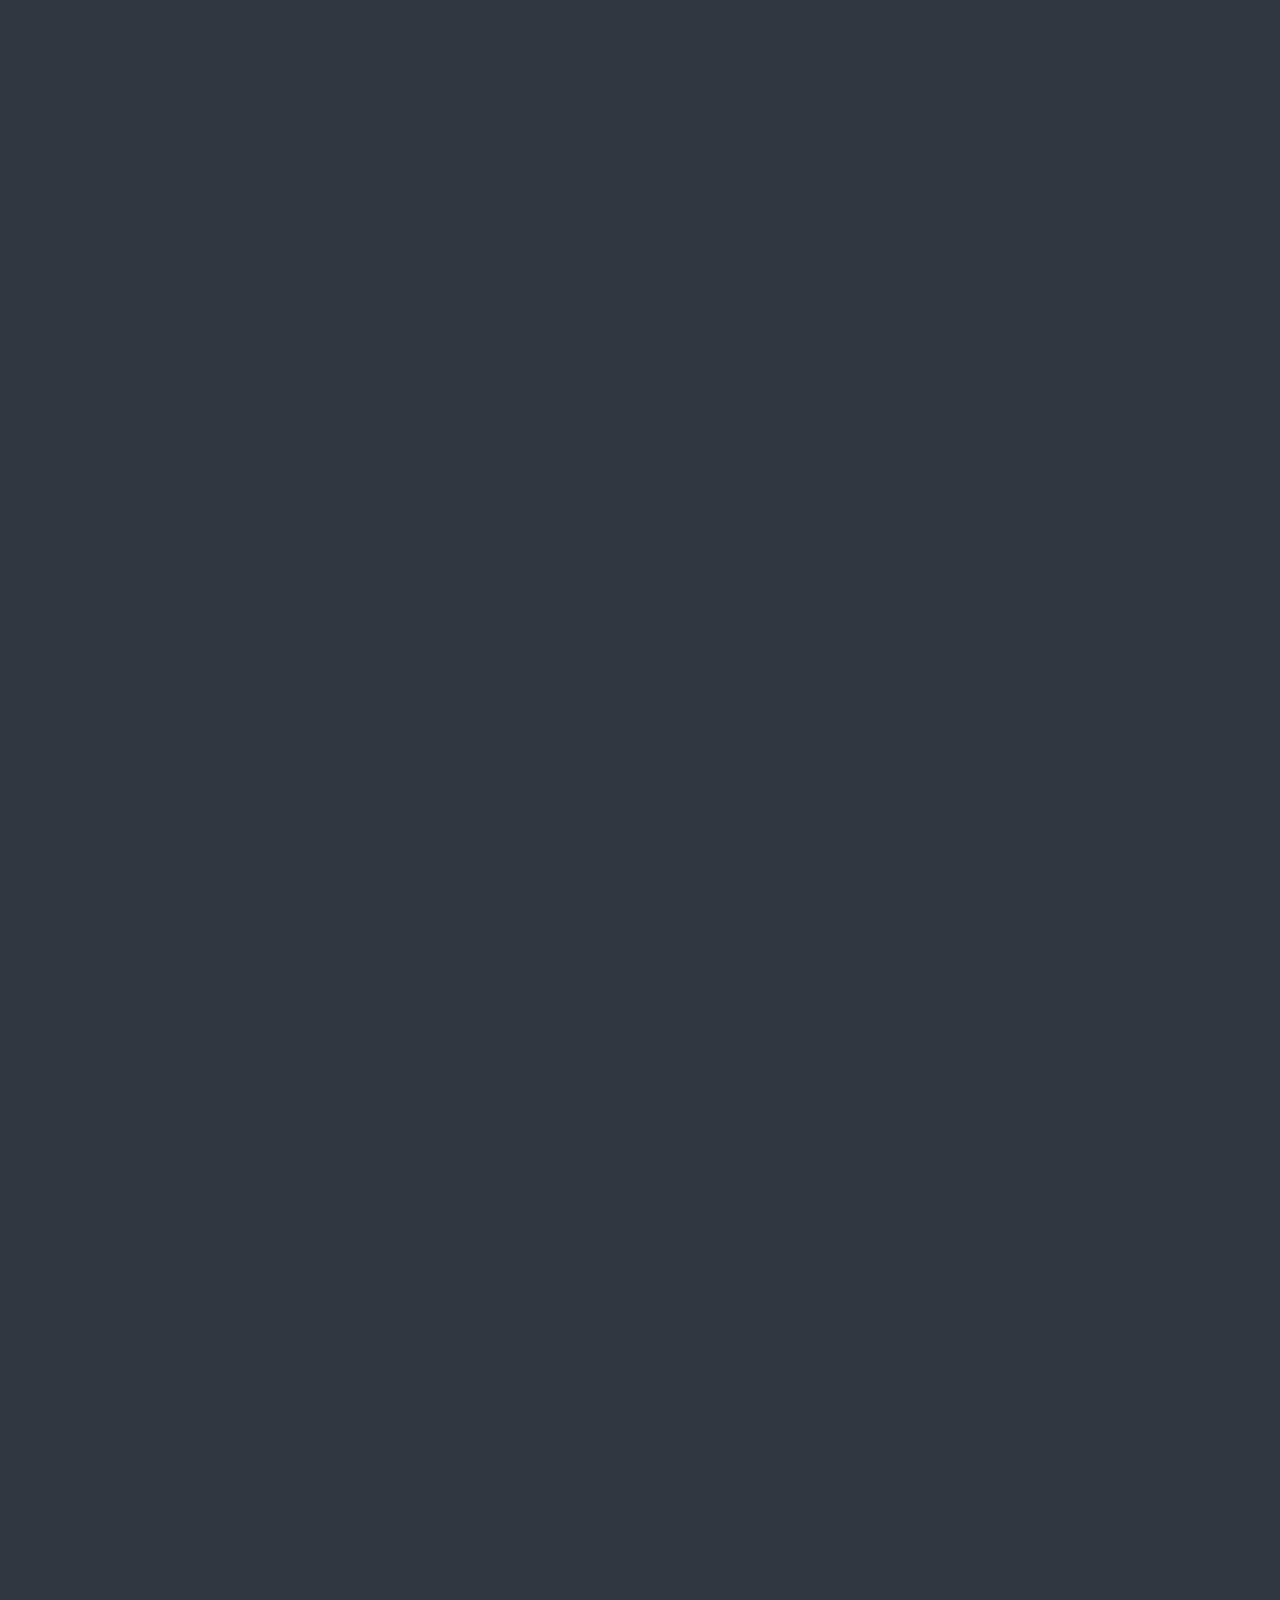
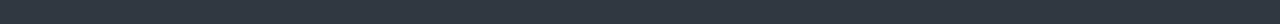
==== renault-tr/catalog.html @ 671bf8d3 "..." ====
<!DOCTYPE html>
<html lang="tr">

<head>
    <meta charset="UTF-8">
    <meta name="viewport" content="width=device-width, initial-scale=1.0">
    <meta http-equiv="X-UA-Compatible" content="ie=edge">
    <title>Renault Türkiye</title>
    <link rel="shortcut icon" href="img/browser-logo.jpg" type="image/x-icon">
    <link rel="stylesheet" href="css/styles.css">
    <link href='https://unpkg.com/boxicons@2.1.4/css/boxicons.min.css' rel='stylesheet'>
    <link rel="stylesheet" href="https://unpkg.com/swiper/swiper-bundle.min.css" />
    <script src="https://unpkg.com/swiper/swiper-bundle.min.js"></script>
</head>

<body>
    <!-- header -->
    <header class="header fade-in">
        <a href="index.html" class="logo">
            <img src="img/logo.png" alt="logo">
        </a>
        <i class='bx bx-menu' id="menu-icon"></i>
        <nav class="navbar" id="navbar">
            
            <a href="index.html">Keşfedin</a>
            <a href="#catalog">Katalog</a>
            <a href="contact.html">Bize Ulaşın</a>
        </nav>
    </header>
    <!-- catalog -->
    <section class="catalog fade-in" id="catalog">
        <div class="catalog-content">
            <h1>Model Kataloğumuz</h1>
            <div class="wrapper">
                <div class="catalog-item">
                    <img src="img/clio.png" alt="img">
                    <h2>Clio</h2>
                    <p>Başlangıç Fiyatı ₺1.546.900</p>
                    <p>₺28.830 / Ay</p>
                    <div class="btn-group">
                        <a href="" target="_blank" class="btn">Detaylı İnceleyin</a>
                    </div>
                </div>
            </div>
        </div>
    </section>
    <!-- footer -->
    <footer class="footer fade-in" id="footer">
        <div class="social">
            <a href="https://www.instagram.com/renaultturkiye/" target="_blank">
                <i class='bx bxl-instagram-alt'></i>
            </a>
            <a href="https://tr-tr.facebook.com/renaultturkiye" target="_blank">
                <i class='bx bxl-facebook-square'></i>
            </a>
            <a href="https://x.com/RenaultTurkey" target="_blank">
                <i class='bx bxl-twitter'></i>
            </a>
            <a href="https://www.youtube.com/user/RenaultTurkey" target="_blank">
                <i class='bx bxl-youtube'></i>
            </a>
            <a href="https://www.linkedin.com/company/renaultturkiye/" target="_blank">
                <i class='bx bxl-linkedin-square'></i>
            </a>
        </div>
        <ul class="list">
            <li><a href="index.html">Keşfedin</a></li>
            <li><a href="#catalog">Katalog</a></li>
            <li><a href="contact.html">Bize Ulaşın</a></li>
        </ul>
        <p class="copyright">&copy; <span>Renault 2017 - 2024</span> | Tüm Hakları Saklıdır</p>
    </footer>
    <script src="js/car-api.js"></script>
    <script src="js/main.js"></script>
</body>

</html>
---- renault-tr/css/styles.css ----
/*reset css*/
@import url('https://fonts.googleapis.com/css2?family=Poppins:ital,wght@0,100;0,200;0,300;0,400;0,500;0,600;0,700;0,800;0,900;1,100;1,200;1,300;1,400;1,500;1,600;1,700;1,800;1,900&display=swap');

* {
    margin: 0;
    padding: 0;
    box-sizing: border-box;
    text-decoration: none;
    border: none;
    outline: none;
    scroll-behavior: smooth;
    font-family: "Poppins", sans-serif;

}

::-webkit-scrollbar {
    width: 15px;
}

::-webkit-scrollbar-thumb {
    background-color: var(--main-color);
    border-radius: 4rem;
}

::-webkit-scrollbar-track {
    background-color: var(--bg-color);
    width: 50px;
}

:root {
    --bg-color: #303841;
    --second-bg-color: #3A4750;
    --main-color: #F6C90E;
    --text-color: #EEEEEE;
}

html {
    font-size: 80%;
    overflow-x: hidden;
}

body {
    background-color: var(--bg-color);
    color: var(--text-color);
    overflow-x: hidden;
}

span {
    color: var(--main-color);
}

section {
    min-height: 100vh;
    padding: 20rem 12% 10rem;
}

/*header*/
.header {
    position: fixed;
    top: 0;
    left: 0;
    width: 100%;
    padding: 2rem 12px 2rem;
    background-color: rgba(77, 77, 77, 0.50);
    backdrop-filter: blur(10px);
    display: flex;
    justify-content: space-between;
    align-items: center;
    z-index: 1000;
}

.logo {
    margin-left: 2rem;
    cursor: pointer;
    transition: 0.3s ease-in-out;
    border-radius: 25%;
}

.logo img {
    max-height: 10rem;
    border-radius: 25%;
}

.logo:hover {
    transform: scale(1.1);
}

.navbar a {
    font-size: 2rem;
    color: var(--text-color);
    margin-left: 3rem;
    padding: 24px;
    font-weight: 500;
    transition: 0.2s ease;
    border-bottom: 3px solid transparent;
}

.navbar a:hover,
.navbar a:active {
    color: var(--main-color);
    border-bottom: 3px solid var(--main-color);
}

#menu-icon {
    font-size: 3.6rem;
    color: var(--main-color);
    display: none;
}

/*gallery*/
.gallery {
    display: inline-block;
    justify-content: center;
    align-items: center;
    width: 100%;
    height: auto;
}

.swiper-container {
    width: 100%;
    height: 60vh;
}

.swiper-slide {
    text-align: center;
    display: flex;
    justify-content: center;
    align-items: center;
}

.swiper-slide img {
    width: 100%;
    height: 60vh;
    object-fit: cover;
}

.swiper-button-next,
.swiper-button-prev {
    color: var(--text-color);
    display: flex;
    justify-content: center;
    align-items: center;
    transition: 0.2s;
}

.swiper-button-next:hover,
.swiper-button-prev:hover {
    transform: scale(1.5);
}

/*home*/
.home {
    background-color: var(--second-bg-color);
}

.home-content {
    background-size: cover;
    display: flex;
    align-items: center;
    justify-content: center;
    flex-direction: column;
}

.home-content h1 {
    color: var(--text-color);
    font-size: 5rem;
    font-weight: 800;
    margin-bottom: 4rem;
    padding: 24px;
}

.wrapper {
    display: grid;
    grid-template-columns: repeat(3, 1fr);
    gap: 1rem;
}

.home-item {
    background-color: rgba(0, 0, 0, 0.7);
    border: 2px solid rgba(238, 238, 238, 0.2);
    border-radius: 2rem;
    padding: 30px 60px;
    margin: 3rem;
    display: flex;
    flex-direction: column;
    justify-content: center;
    align-items: center;
    text-align: center;
    gap: 2rem;
    color: var(--text-color);
    transition: 0.2s ease-in-out;
}

.home-item:hover {
    border: 3px solid var(--main-color);
    box-shadow: 0 0 25px var(--main-color);
    transform: scale(1.03);
}

.home-item img {
    width: 100%;
    height: 100%;
}

.btn-group {
    display: flex;
    align-items: center;
    gap: 1rem;
}

.btn {
    display: inline-block;
    padding: 24px;
    background-color: var(--main-color);
    box-shadow: 0 0 5px var(--main-color);
    border-radius: 16px;
    font-size: 2rem;
    color: var(--text-color);
    border: 2px solid transparent;
    letter-spacing: 0.1rem;
    font-weight: 800;
    transition: 300ms ease-in-out;
    cursor: pointer;
}

.btn:hover {
    transform: scale(1.03) translateY(-10px);
    box-shadow: 0 0 25px var(--text-color);
}

.btn-group a {
    color: var(--bg-color);
    font-size: 1.5rem;
    padding: 24px;
}

/*footer*/
.footer {
    position: relative;
    bottom: 0;
    width: 100%;
    padding: 40px 0;
    background-color: var(--bg-color);
}

.footer ul {
    margin-top: 0;
    padding: 0;
    font-size: 18px;
    line-height: 1.6;
    margin-bottom: 0;
    text-align: center;
}

.footer ul li a {
    color: var(--text-color);
    border-bottom: 3px solid transparent;
    transition: 0.3s ease-in-out;
    padding: 24px;
}

.footer ul li a:hover {
    color: var(--main-color);
    border-bottom: 3px solid var(--main-color);
}

.footer ul li {
    display: inline-block;
    padding: 0 15px;
}

.footer .copyright {
    margin-top: 50px;
    text-align: center;
    color: var(--text-color);
    font-size: 1.2rem;
    padding: 24px;
}

.footer .social {
    text-align: center;
    padding-bottom: 25px;
    color: var(--main-color);
}

.footer .social a {
    font-size: 25px;
    color: var(--main-color);
    border: 2px solid var(--main-color);
    width: 42px;
    height: 42px;
    line-height: 42px;
    display: inline-block;
    text-align: center;
    border-radius: 50%;
    margin: 0 10px;
    transition: 0.3s ease-in-out;
}

.footer .social a:hover {
    transform: scale(1.2) translateY(-10px);
    background-color: var(--main-color);
    color: var(--text-color);
    box-shadow: 0 0 25px var(--main-color);
}

/*contact*/
.contact {
    background-color: var(--second-bg-color);
    padding: 2rem;
    padding-top: 20rem;
}

.contact-container {
    display: flex;
    flex-direction: row;
    gap: 2rem;
    width: 100%;
    max-width: 1200px;
    margin: 0 auto;
}

.contact-box {
    flex: 1;
    background-color: var(--text-color);
    min-height: 500px;
    border-radius: 3rem;
    overflow: hidden;
    display: flex;
    justify-content: center;
    align-items: center;
}

.contact-box .map-info {
    width: 100%;
    height: 100%;
    display: flex;
}

.contact-box .map-info iframe {
    width: 100%;
    height: 100%;
    display: block;
}

.contact-box .contact-info {
    display: flex;
    flex-direction: column;
    justify-content: left;
    align-items: last baseline;
    padding: 24px;
    text-align: left;
}

.contact-box .contact-info h4 {
    font-size: 3rem;
    font-weight: 800;
    line-height: 2;
    padding: 24px;
    color: var(--second-bg-color);
}

.contact-box .contact-info p {
    display: flex;
    align-items: center;
    justify-content: center;
    font-size: 1.5rem;
    font-weight: 800;
    max-height: 100px;
    line-height: 2;
    padding: 24px;
    color: var(--second-bg-color);
}

.contact-box .contact-info i {
    font-size: 3rem;
    font-weight: 800;
    max-height: 100px;
    line-height: 2;
    padding-right: 24px;
    color: var(--second-bg-color);
}

/*catalog*/
.catalog {
    background-color: var(--second-bg-color);
}

.catalog-content {
    background-size: cover;
    display: flex;
    align-items: center;
    justify-content: center;
    flex-direction: column;
}

.catalog-content h1 {
    color: var(--text-color);
    font-size: 5rem;
    font-weight: 800;
    margin-bottom: 4rem;
    padding: 24px;
}

.catalog-item p {
    color: var(--text-color);
    font-size: 1rem;
    font-weight: 600;
    line-height: 1;
    padding: 24px;
}

.catalog-item h1 {
    color: var(--text-color);
    font-size: 2rem;
    font-weight: 800;
    margin-bottom: 2rem;
    line-height: 2;
    padding: 24px;
}

.wrapper {
    display: grid;
    grid-template-columns: repeat(3, 1fr);
    gap: 1rem;
}

.catalog-item {
    background-color: rgba(0, 0, 0, 0.7);
    border: 2px solid rgba(238, 238, 238, 0.2);
    border-radius: 2rem;
    padding: 30px 60px;
    margin: 3rem;
    display: flex;
    flex-direction: column;
    justify-content: center;
    align-items: center;
    text-align: center;
    gap: 2rem;
    color: var(--text-color);
    transition: 0.2s ease-in-out;
}

.catalog-item:hover {
    border: 3px solid var(--main-color);
    box-shadow: 0 0 25px var(--main-color);
    transform: scale(1.03);
}

.catalog-item img {
    width: 100%;
    height: 100%;
}

.fade-in {
    opacity: 0;
    animation: fadeIn 2s forwards;
}

@keyframes fadeIn {
    to {
        opacity: 1;
    }
}

@media (max-width: 1285px) {
    html {
        font-size: 55%;
        overflow-x: hidden;
    }

    .wrapper {
        grid-template-columns: repeat(1, 1fr);
    }
}

@media (max-width: 991px) {
    .header {
        padding: 2rem 3%;
    }

    .section {
        padding: 10rem 3% 2rem;
    }

    .wrapper {
        grid-template-columns: repeat(1, 1fr);
    }

    .footer {
        padding: 2rem 3%;
    }
}

@media (max-width: 895px) {
    .navbar {
        position: absolute;
        display: none;
        top: 100%;
        right: 0;
        width: 50%;
        padding: 1rem 3%;
        border-bottom-left-radius: 2rem;
        background-color: rgba(0, 0, 0, 0.8);
        backdrop-filter: blur(20px);
        border-left: 2px solid var(--main-color);
        border-bottom: 2px solid var(--main-color);
    }

    .navbar a {
        display: block;
        font-size: 1.5rem;
        margin: 1rem 0;
        padding: 24px;
        color: var(--text-color);
    }

    #menu-icon {
        display: block;
        cursor: pointer;
    }

    .navbar.active {
        max-height: 300px;
        display: block;
    }

    .home-content h1 {
        font-size: 8rem;
        margin-top: 3rem;
    }

    .swiper-container {
        height: 40vh;
    }

    .swiper-slide img {
        height: 40vh;
    }

    .gallery {
        display: flex;
        flex-direction: column;
        justify-content: center;
        align-items: center;
        height: auto;
    }

}

@media (max-width: 768px) {
    .header {
        padding: 12px;
    }

    .navbar {
        position: absolute;
        display: none;
        top: 100%;
        right: 0;
        width: 50%;
        padding: 1rem 3%;
        border-bottom-left-radius: 2rem;
        background-color: rgba(0, 0, 0, 0.8);
        backdrop-filter: blur(20px);
        border-left: 2px solid var(--main-color);
        border-bottom: 2px solid var(--main-color);
    }

    .navbar a {
        display: block;
        font-size: 1.5rem;
        margin: 1rem 0;
        padding: 24px;
        color: var(--text-color);
    }

    #menu-icon {
        display: block;
        cursor: pointer;
    }

    .navbar.active {
        max-height: 300px;
        display: block;
    }

    .contact-container {
        flex-direction: column;
    }

    .contact-box .contact-info {
        display: flex;
        flex-direction: column;
        justify-content: center;
        align-items: center;
        padding: 12px;
        text-align: center;
    }

    .contact-box .contact-info h4 {
        font-size: 1.5rem;
        font-weight: 800;
        line-height: 2;
        padding: 0;
    }

    .contact-box .contact-info p {
        display: flex;
        align-items: center;
        justify-content: center;
        font-size: 1rem;
        font-weight: 800;
        line-height: 2;
        padding: 12px;
    }

    .contact-box .contact-info i {
        font-size: 2rem;
        font-weight: 800;
        padding-right: 10px;
    }

    .contact-box {
        min-height: auto;
        display: flex;
        justify-content: center;
        align-items: center;
    }

    .contact-box .map-info {
        width: 100%;
        height: 100%;
        display: flex;
        width: 100%;
        height: 300px;
        border-radius: 12px;
    }

    .contact-box .map-info iframe {
        width: 100%;
        height: 100%;
        display: flex;
        border: none;
        object-fit: cover;
    }
    .catalog-content h1 {
        font-size: 3rem;
        font-weight: 800;
        margin-bottom: 3rem;
        padding: 12px;
    }
    .home-content h1 {
        font-size: 3rem;
        font-weight: 800;
        margin-bottom: 3rem;
        padding: 12px;
    }
}
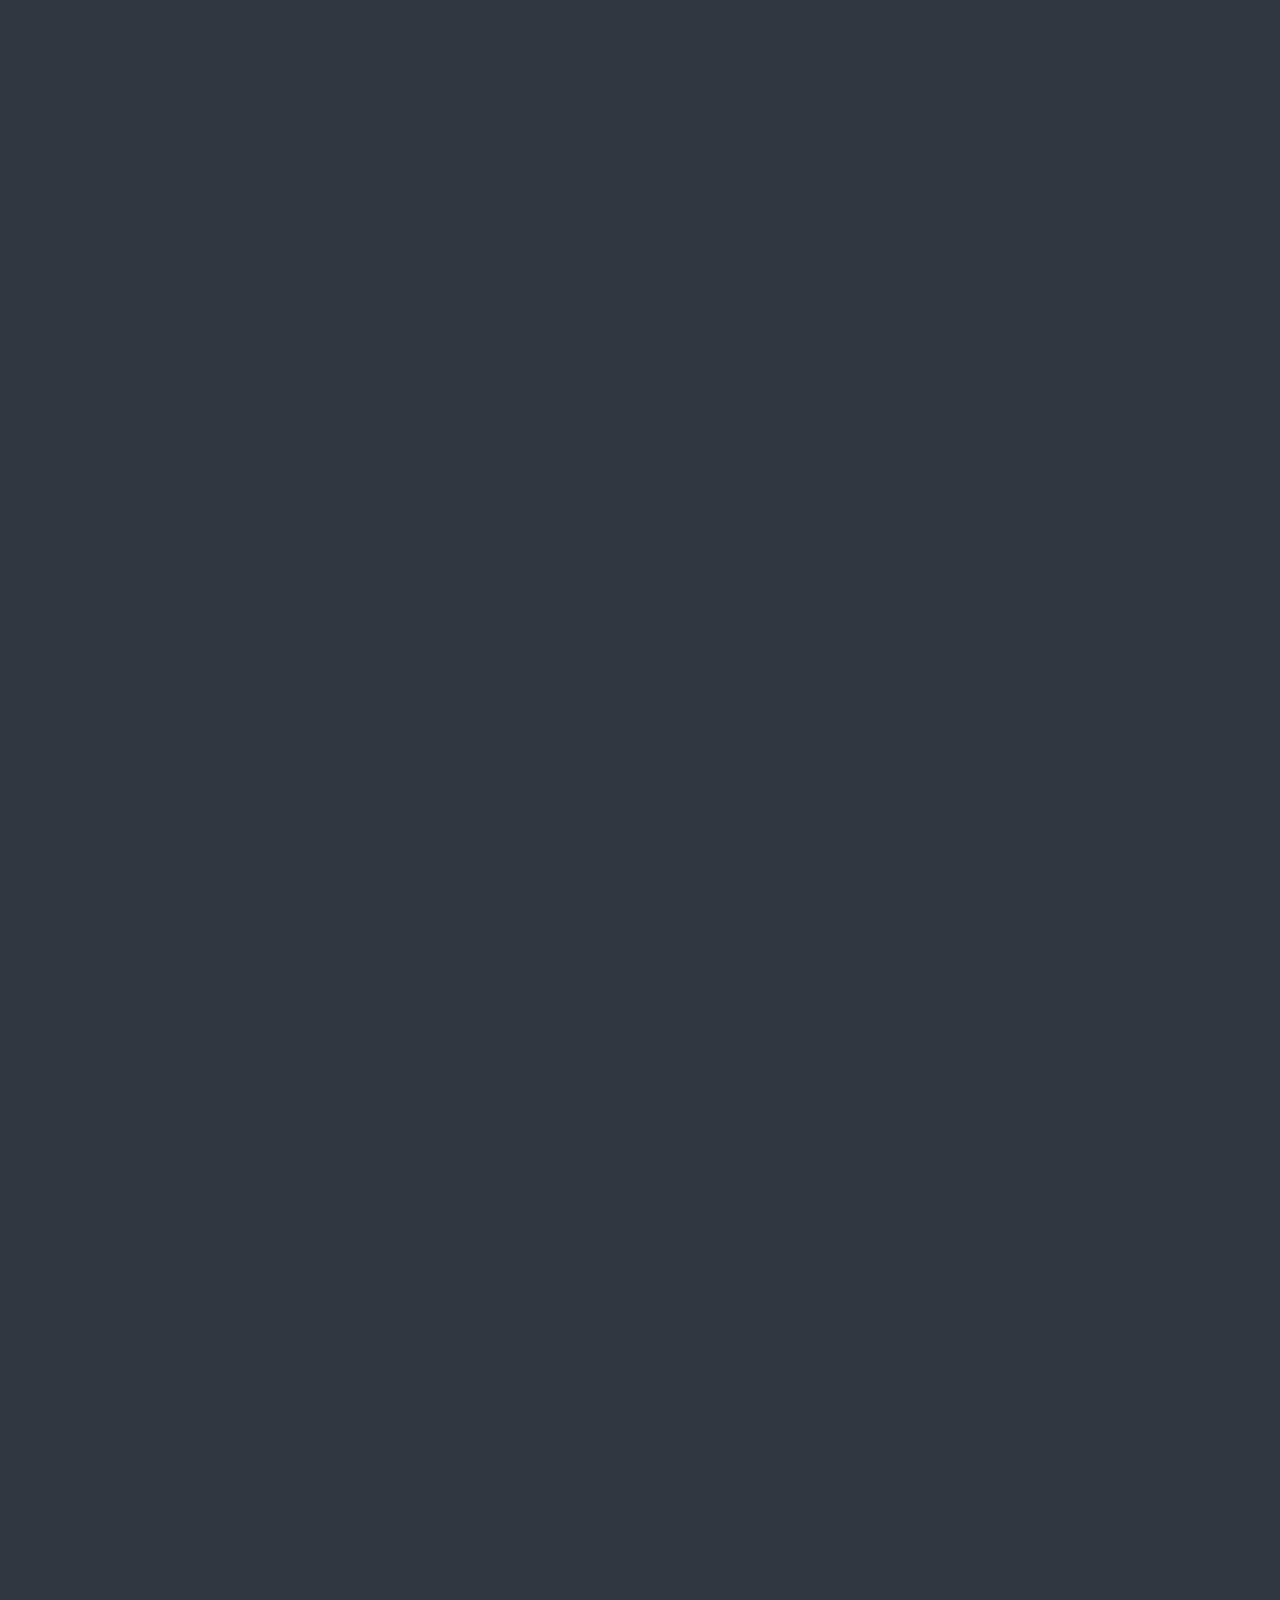
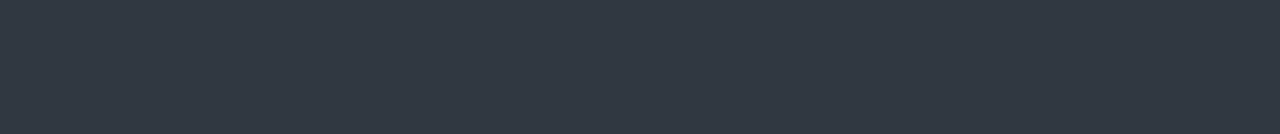
==== commit dd94d72b: "update" ====
--- a/renault-tr/catalog.html
+++ b/renault-tr/catalog.html
@@ -8,28 +8,16 @@
     <title>Renault Türkiye</title>
     <link rel="shortcut icon" href="img/browser-logo.jpg" type="image/x-icon">
     <link rel="stylesheet" href="css/styles.css">
+    <link rel="stylesheet" href="css/lightbox.css">
     <link href='https://unpkg.com/boxicons@2.1.4/css/boxicons.min.css' rel='stylesheet'>
     <link rel="stylesheet" href="https://unpkg.com/swiper/swiper-bundle.min.css" />
     <script src="https://unpkg.com/swiper/swiper-bundle.min.js"></script>
 </head>
 
 <body>
-    <!-- header -->
-    <header class="header fade-in">
-        <a href="index.html" class="logo">
-            <img src="img/logo.png" alt="logo">
-        </a>
-        <i class='bx bx-menu' id="menu-icon"></i>
-        <nav class="navbar" id="navbar">
-            
-            <a href="index.html">Keşfedin</a>
-            <a href="#catalog">Katalog</a>
-            <a href="contact.html">Bize Ulaşın</a>
-        </nav>
-    </header>
     <!-- catalog -->
     <section class="catalog fade-in" id="catalog">
-        <div class="catalog-content">
+        <!--<div class="catalog-content">
             <h1>Model Kataloğumuz</h1>
             <div class="wrapper">
                 <div class="catalog-item">
@@ -42,35 +30,52 @@
                     </div>
                 </div>
             </div>
+        </div>-->
+        <h1>Fotoğraf Galerisi</h1>
+        <div class="photo-gallery">
+            <a href="img/foto-galeri1.webp" data-lightbox="models" data-title="Fotoğraf">
+                <img src="img/foto-galeri1.webp" alt="">
+            </a>
+            <a href="img/foto-galeri2.jpg" data-lightbox="models" data-title="Fotoğraf">
+                <img src="img/foto-galeri2.jpg" alt="">
+            </a>
+            <a href="img/foto-galeri3.jpg" data-lightbox="models" data-title="Fotoğraf">
+                <img src="img/foto-galeri3.jpg" alt="">
+            </a>
+            <a href="img/foto-galeri4.jpg" data-lightbox="models" data-title="Fotoğraf">
+                <img src="img/foto-galeri4.jpg" alt="">
+            </a>
+            <a href="img/foto-galeri5.jpg" data-lightbox="models" data-title="Fotoğraf">
+                <img src="img/foto-galeri5.jpg" alt="">
+            </a>
+            <a href="img/foto-galeri2.jpg" data-lightbox="models" data-title="Fotoğraf">
+                <img src="img/foto-galeri2.jpg" alt="">
+            </a>
+            <a href="img/foto-galeri3.jpg" data-lightbox="models" data-title="Fotoğraf">
+                <img src="img/foto-galeri3.jpg" alt="">
+            </a>
+            <a href="img/foto-galeri4.jpg" data-lightbox="models" data-title="Fotoğraf">
+                <img src="img/foto-galeri4.jpg" alt="">
+            </a>
+            <a href="img/foto-galeri1.webp" data-lightbox="models" data-title="Fotoğraf">
+                <img src="img/foto-galeri1.webp" alt="">
+            </a>
+            <a href="img/foto-galeri2.jpg" data-lightbox="models" data-title="Fotoğraf">
+                <img src="img/foto-galeri2.jpg" alt="">
+            </a>
+            <a href="img/foto-galeri4.jpg" data-lightbox="models" data-title="Fotoğraf">
+                <img src="img/foto-galeri4.jpg" alt="">
+            </a>
+            <a href="img/foto-galeri5.jpg" data-lightbox="models" data-title="Fotoğraf">
+                <img src="img/foto-galeri5.jpg" alt="">
+            </a>
+            <a href="img/foto-galeri2.jpg" data-lightbox="models" data-title="Fotoğraf">
+                <img src="img/foto-galeri2.jpg" alt="">
+            </a>
         </div>
     </section>
-    <!-- footer -->
-    <footer class="footer fade-in" id="footer">
-        <div class="social">
-            <a href="https://www.instagram.com/renaultturkiye/" target="_blank">
-                <i class='bx bxl-instagram-alt'></i>
-            </a>
-            <a href="https://tr-tr.facebook.com/renaultturkiye" target="_blank">
-                <i class='bx bxl-facebook-square'></i>
-            </a>
-            <a href="https://x.com/RenaultTurkey" target="_blank">
-                <i class='bx bxl-twitter'></i>
-            </a>
-            <a href="https://www.youtube.com/user/RenaultTurkey" target="_blank">
-                <i class='bx bxl-youtube'></i>
-            </a>
-            <a href="https://www.linkedin.com/company/renaultturkiye/" target="_blank">
-                <i class='bx bxl-linkedin-square'></i>
-            </a>
-        </div>
-        <ul class="list">
-            <li><a href="index.html">Keşfedin</a></li>
-            <li><a href="#catalog">Katalog</a></li>
-            <li><a href="contact.html">Bize Ulaşın</a></li>
-        </ul>
-        <p class="copyright">&copy; <span>Renault 2017 - 2024</span> | Tüm Hakları Saklıdır</p>
-    </footer>
-    <script src="js/car-api.js"></script>
+    <!--<script src="js/car-api.js"></script>-->
+    <script src="js/lightbox-plus-jquery.js"></script>
     <script src="js/main.js"></script>
 </body>
 
--- a/renault-tr/css/styles.css
+++ b/renault-tr/css/styles.css
@@ -9,7 +9,7 @@
     border: none;
     outline: none;
     scroll-behavior: smooth;
-    font-family: "Poppins", sans-serif;
+    font-family: "Gotham", sans-serif;
 
 }
 
@@ -60,6 +60,7 @@
     top: 0;
     left: 0;
     width: 100%;
+    height: 15%;
     padding: 2rem 12px 2rem;
     background-color: rgba(77, 77, 77, 0.50);
     backdrop-filter: blur(10px);
@@ -86,7 +87,7 @@
 }
 
 .navbar a {
-    font-size: 2rem;
+    font-size: 1.2rem;
     color: var(--text-color);
     margin-left: 3rem;
     padding: 24px;
@@ -100,7 +101,37 @@
     color: var(--main-color);
     border-bottom: 3px solid var(--main-color);
 }
-
+.language-wrap {
+    display: flex;
+    gap: 1rem;
+    text-align: center;
+    justify-content: center;
+}
+#btn-tr {
+    background-image: url('../img/tr-flag.png'); /* Türkiye bayrağı */
+}
+
+#btn-en {
+    background-image: url('../img/usa-flag.png'); /* ABD bayrağı */
+}
+
+.lang-btn {
+    border: none;
+    padding: 10px 20px;
+  
+    color: var(--bg-color);
+    font-size: 16px;
+    cursor: pointer;
+    transition: 0.3s ease-in-out;
+    width: 50px;
+    height: 30px;
+    background-size: cover;
+    background-position: center;
+}
+
+.lang-btn:hover {
+    transform: scale(1.1) translateY(-5px);
+}
 #menu-icon {
     font-size: 3.6rem;
     color: var(--main-color);
@@ -112,27 +143,21 @@
     display: inline-block;
     justify-content: center;
     align-items: center;
-    width: 100%;
-    height: auto;
-}
-
+    width: 100vw;
+    height: 100vh;
+    min-height: 100vh;
+}
 .swiper-container {
-    width: 100%;
-    height: 60vh;
-}
-
-.swiper-slide {
-    text-align: center;
-    display: flex;
-    justify-content: center;
-    align-items: center;
+    width: 100vw;
+    height: 100vh;
 }
 
 .swiper-slide img {
-    width: 100%;
-    height: 60vh;
+    width: 100vw;
+    height: 100vh;
     object-fit: cover;
 }
+
 
 .swiper-button-next,
 .swiper-button-prev {
@@ -176,24 +201,24 @@
 }
 
 .home-item {
-    background-color: rgba(0, 0, 0, 0.7);
-    border: 2px solid rgba(238, 238, 238, 0.2);
+    background-color: black;
+    box-shadow: 0 0 10px var(--bg-color);
     border-radius: 2rem;
-    padding: 30px 60px;
-    margin: 3rem;
+    padding: 24px;
+    margin: 2rem;
     display: flex;
     flex-direction: column;
     justify-content: center;
     align-items: center;
     text-align: center;
-    gap: 2rem;
+    gap: 1rem;
     color: var(--text-color);
     transition: 0.2s ease-in-out;
 }
 
 .home-item:hover {
     border: 3px solid var(--main-color);
-    box-shadow: 0 0 25px var(--main-color);
+    box-shadow: 0 0 10px var(--main-color);
     transform: scale(1.03);
 }
 
@@ -212,9 +237,8 @@
     display: inline-block;
     padding: 24px;
     background-color: var(--main-color);
-    box-shadow: 0 0 5px var(--main-color);
     border-radius: 16px;
-    font-size: 2rem;
+    font-size: 1.5rem;
     color: var(--text-color);
     border: 2px solid transparent;
     letter-spacing: 0.1rem;
@@ -225,12 +249,14 @@
 
 .btn:hover {
     transform: scale(1.03) translateY(-10px);
-    box-shadow: 0 0 25px var(--text-color);
+    box-shadow: 0 0 10px var(--text-color);
+    border: 2px solid var(--text-color);
 }
 
 .btn-group a {
-    color: var(--bg-color);
-    font-size: 1.5rem;
+    color: black;
+    font-size: 1.2rem;
+    font-weight: 800;
     padding: 24px;
 }
 
@@ -246,7 +272,7 @@
 .footer ul {
     margin-top: 0;
     padding: 0;
-    font-size: 18px;
+    font-size: 1.2rem;
     line-height: 1.6;
     margin-bottom: 0;
     text-align: center;
@@ -380,10 +406,140 @@
     padding-right: 24px;
     color: var(--second-bg-color);
 }
-
+/*3d viewer*/
+.viewer {
+    background-color: var(--bg-color);
+    box-shadow: 0 0 10px black;
+    border-radius: 16px;
+    justify-content: center;
+    text-align: center;
+    align-items: center;
+    display: flex;
+    flex-direction: column;
+    padding: 24px;
+    gap: 2rem;
+    
+}
+.viewer-row {
+    padding: 24px;
+    display: flex;
+    align-items: center;
+    justify-content: center;
+    flex-direction: row;
+}
+.viewer-column {
+    padding: 24px;
+    display: flex;
+    align-items: center;
+    justify-content: center;
+    flex-direction: column;
+}
+.viewer-row model-viewer{
+    box-shadow: 0 0 10px black;
+    border-radius: 16px;
+    background-color: var(--second-bg-color);
+    padding: 24px;
+    height: 300px;
+}
+.viewer-column h3 {
+    color: var(--text-color);
+    font-size: 3rem;
+    font-weight: 800;
+    padding: 24px;
+}
+.viewer-column p {
+    color: var(--text-color);
+    font-size: 2rem;
+    font-weight: 800;
+    line-height: 2;
+    padding: 24px;
+}
 /*catalog*/
 .catalog {
     background-color: var(--second-bg-color);
+}
+.catalog h1 {
+    color: var(--text-color);
+    font-size: 5rem;
+    font-weight: 800;
+    margin-bottom: 4rem;
+    padding: 24px;
+    background-size: cover;
+    display: flex;
+    align-items: center;
+    justify-content: center;
+    flex-direction: column;
+}
+.catalog p {
+    color: var(--text-color);
+    font-size: 1rem;
+    font-weight: 600;
+    line-height: 2;
+    padding: 24px;
+}
+/*about*/
+.about-content{
+    background-color: var(--bg-color);
+    border-radius: 16px;
+    box-shadow: 0 0 10px black;
+    padding: 24px;
+    background-size: cover;
+    display: flex;
+    align-items: center;
+    justify-content: center;
+    flex-direction: column;
+}
+.about-row{
+    padding: 24px;
+    display: flex;
+    align-items: center;
+    justify-content: center;
+    flex-direction: row;
+}
+.about-row img{
+    max-height: 300px;
+    max-width: 100%;
+    box-shadow: 0 0 5px black;
+    border: 2px solid black;
+    background-color: var(--second-bg-color);
+    border-radius: 16px;
+    flex-direction: row;
+    transition: 0.3s ease-in-out;
+}
+.about-row img:hover{
+    transform: scale(1.05) translateY(-5px);
+    box-shadow: 0 0 10px black;
+}
+.about-content h1{
+    color: var(--text-color);
+    font-size: 5rem;
+    font-weight: 800;
+    margin-bottom: 4rem;
+    padding: 24px;
+}
+.about-row p{
+    color: var(--text-color);
+    font-size: 1.5rem;
+    font-weight: 600;
+    line-height: 2;
+    padding: 24px;
+}
+/*photo-gallery*/
+.photo-gallery{
+    display: grid;
+    grid-template-columns: repeat(auto-fit, minmax(250px, 1fr));
+    grid-gap: 3rem;
+}
+.photo-gallery img{
+    width: 100%;
+    border-radius: 3%;
+    box-shadow: 0 0 5px black;
+    border: 2px solid black;
+    transition: 0.3s ease-in-out;
+}   
+.photo-gallery img:hover{
+    transform: scale(1.2) translateY(-10px);
+    box-shadow: 0 0 10px black;
 }
 
 .catalog-content {
@@ -472,13 +628,25 @@
     .wrapper {
         grid-template-columns: repeat(1, 1fr);
     }
+    .about-row img{
+        max-height: 200px;
+        max-width: 80%;
+    }
 }
 
 @media (max-width: 991px) {
+    
+    .logo img {
+        max-height: 5rem;
+    }
     .header {
         padding: 2rem 3%;
-    }
-
+        height: 8%;
+    }
+    .lang-btn {
+        width: 40px;
+        height: 25px;
+    }
     .section {
         padding: 10rem 3% 2rem;
     }
@@ -489,6 +657,62 @@
 
     .footer {
         padding: 2rem 3%;
+    }
+    .footer ul {
+        font-size: 1.2rem;
+        line-height: 3;
+        padding: 12px;
+    }
+    .footer ul li a {
+        padding: 12px;
+    }
+
+    .footer ul li {
+        display: inline-block;
+        padding: 12px;
+    }
+    .viewer {
+        padding: 12px;
+    }
+    .viewer-row {
+        padding: 12px;
+        flex-direction: column;
+    }
+    .viewer-column {
+        padding: 12px;
+    }
+    .viewer-row model-viewer{
+        padding: 12px;
+        height: 400px;
+        width: 400px;
+    }
+    .viewer-column h3 {
+        color: var(--text-color);
+        font-size: 2rem;
+        font-weight: 600;
+        padding: 12px;
+    }
+    .viewer-column p {
+        color: var(--text-color);
+        font-size: 1.5rem;
+        font-weight: 600;
+        line-height: 2;
+        padding: 12px;
+    }
+    .catalog h1 {
+        font-size: 3rem;
+        font-weight: 600;
+        margin-bottom: 2rem;
+        padding: 12px;
+    }
+    .about-row img{
+        max-height: 200px;
+        max-width: 80%;
+    }
+    .home-item {
+        padding: 12px;
+        margin: 1rem;
+        gap: 1rem;
     }
 }
 
@@ -498,10 +722,10 @@
         display: none;
         top: 100%;
         right: 0;
-        width: 50%;
-        padding: 1rem 3%;
+        width: 40%;
+        padding: 1rem;
         border-bottom-left-radius: 2rem;
-        background-color: rgba(0, 0, 0, 0.8);
+        background-color: var(--second-bg-color);
         backdrop-filter: blur(20px);
         border-left: 2px solid var(--main-color);
         border-bottom: 2px solid var(--main-color);
@@ -521,7 +745,7 @@
     }
 
     .navbar.active {
-        max-height: 300px;
+        min-height: 440px;
         display: block;
     }
 
@@ -545,23 +769,35 @@
         align-items: center;
         height: auto;
     }
-
+    .viewer-row model-viewer{
+        padding: 12px;
+        height: 400px;
+        width: 400px;
+    }
+    .about-row img{
+        max-height: 200px;
+        max-width: 80%;
+    }
+    
 }
 
 @media (max-width: 768px) {
     .header {
         padding: 12px;
     }
-
+    section {
+        min-height: 100vh;
+        padding: 10rem 24px 10rem;
+    }
     .navbar {
         position: absolute;
         display: none;
         top: 100%;
         right: 0;
         width: 50%;
-        padding: 1rem 3%;
+        padding: 1rem;
         border-bottom-left-radius: 2rem;
-        background-color: rgba(0, 0, 0, 0.8);
+        background-color: var(--second-bg-color);
         backdrop-filter: blur(20px);
         border-left: 2px solid var(--main-color);
         border-bottom: 2px solid var(--main-color);
@@ -581,7 +817,7 @@
     }
 
     .navbar.active {
-        max-height: 300px;
+        min-height: 440px;
         display: block;
     }
 
@@ -656,4 +892,63 @@
         margin-bottom: 3rem;
         padding: 12px;
     }
+    .home-content a {
+        font-size: 1.5rem;
+        padding: 12px;
+    }
+    .viewer-row model-viewer{
+        height: 200px;
+        width: 200px;
+    }
+    .about-content{
+        padding: 12px;
+    }
+    .about-row{
+        padding: 12px;
+        flex-direction: column;
+    }
+    .about-row img{
+        max-height: 300px;
+        max-width: 100%;
+    }
+    .about-content h1{
+        color: var(--text-color);
+        font-size: 3rem;
+        font-weight: 800;
+        margin-bottom: 0;
+        padding: 12px;
+    }
+    .about-row p{
+        color: var(--text-color);
+        font-size: 1.2rem;
+        font-weight: 600;
+        line-height: 2;
+        padding: 12px;
+    }
+    .gallery {
+        display: inline-block;
+        justify-content: center;
+        align-items: center;
+        width: 100vw;
+        height: auto;
+        padding: 20rem 0 1rem;
+    }
+    
+    .swiper-container {
+        width: 100%;
+        height: 60vh;
+    }
+    
+    .swiper-slide {
+        text-align: center;
+        display: flex;
+        justify-content: center;
+        align-items: center;
+    }
+    
+    .swiper-slide img {
+        width: 100%;
+        height: 60vh;
+        object-fit: cover;
+    }
 }